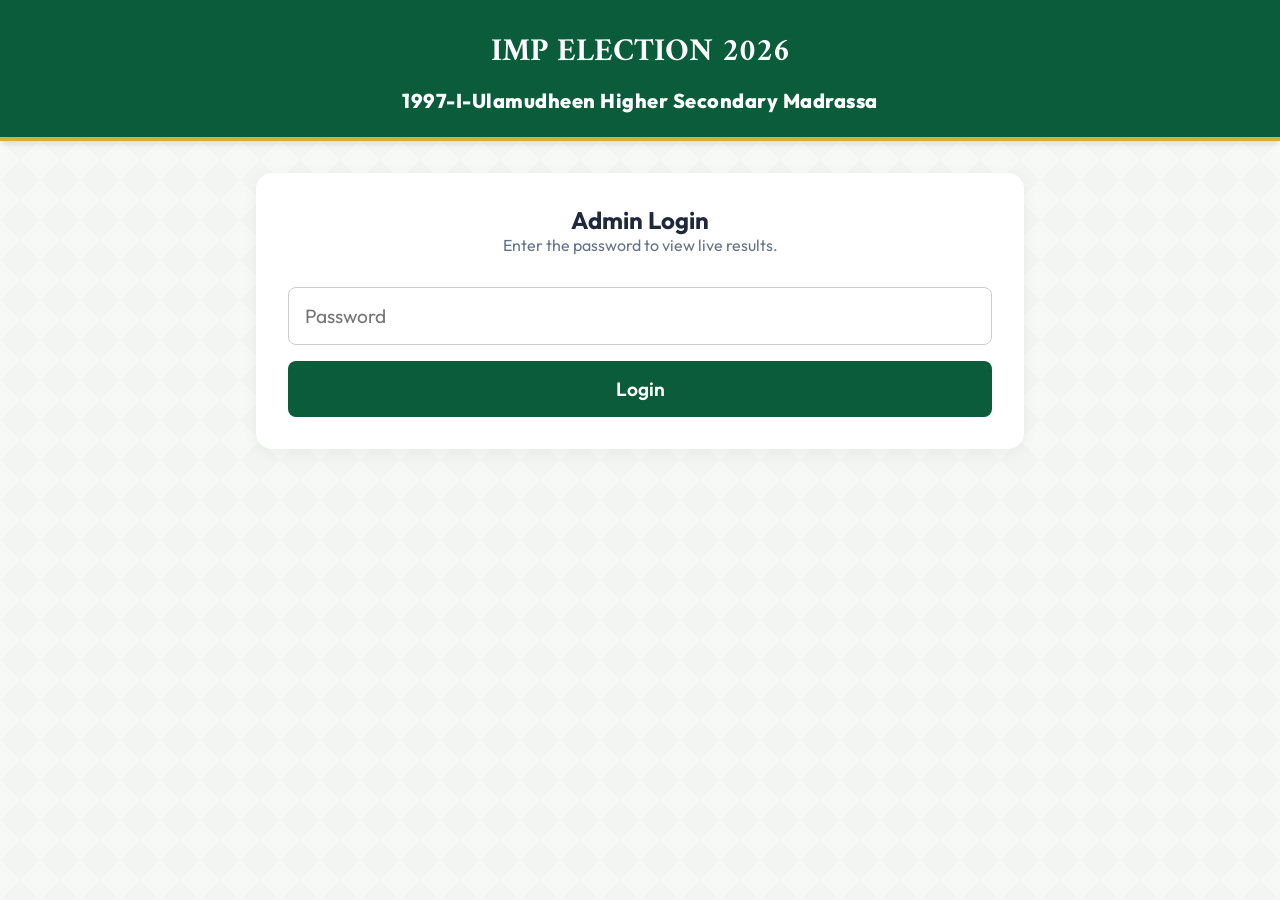
==== admin.html @ b3e437d8 "Initial commit - Madrassa Election V2" ====
<!DOCTYPE html>
<html lang="en">

<head>
    <meta charset="UTF-8">
    <meta name="viewport" content="width=device-width, initial-scale=1.0">
    <meta name="robots" content="noindex, nofollow">
    <title>Admin Dashboard - Madrassa Election</title>
    <link rel="stylesheet" href="style.css">
</head>

<body>
    <header class="header">
        <div class="bismillah">IMP ELECTION 2026</div>
        <div class="school-title">1997-I-Ulamudheen Higher Secondary Madrassa</div>
    </header>

    <div class="container">
        <!-- Login -->
        <div id="admin-login" class="card">
            <h2>Admin Login</h2>
            <p style="margin-bottom:2rem; color:var(--text-secondary)">Enter the password to view live results.</p>
            <input type="password" id="admin-pw"
                style="width:100%; padding:1rem; border-radius:8px; border:1px solid #ccc;" placeholder="Password">
            <button class="btn" onclick="checkPassword()" style="margin-top:1rem">Login</button>
        </div>

        <!-- Dashboard -->
        <div id="admin-dashboard" class="hidden">
            <div class="admin-stats">
                <div class="stat-box">
                    <div style="font-size:1rem; color:var(--text-secondary)">Total Votes Cast</div>
                    <div id="total-votes" class="stat-value">0</div>
                </div>
                <div class="stat-box">
                    <div style="font-size:1rem; color:var(--text-secondary)">Boys</div>
                    <div id="boys-votes" class="stat-value">0</div>
                </div>
                <div class="stat-box">
                    <div style="font-size:1rem; color:var(--text-secondary)">Girls</div>
                    <div id="girls-votes" class="stat-value">0</div>
                </div>
            </div>

            <p id="last-vote-time" style="text-align:center; color:var(--text-secondary); margin-bottom:2.5rem;"></p>

            <div class="card" style="margin-bottom:2rem;">
                <h3>Booth Counting</h3>
                <p style="color:var(--text-secondary); font-size:0.9rem; margin-bottom:1rem;">Select a booth to count
                    votes specifically for that section.</p>
                <div style="display:flex; gap:1rem; flex-wrap:wrap;">
                    <button class="btn" style="flex:1; background-color:#3b82f6;" onclick="openCounter('boys')">Count
                        Boys Booth</button>
                    <button class="btn" style="flex:1; background-color:#ec4899;" onclick="openCounter('girls')">Count
                        Girls Booth</button>
                    <button class="btn" style="flex:1; background-color:var(--primary-color);"
                        onclick="openCounter('combined')">Count Total (Combined)</button>
                </div>
            </div>

            <div id="charts-container" class="hidden"></div>

            <div class="card" style="margin-top:2rem;">
                <h3 style="margin-bottom: 1rem;">Manage Recent Voters</h3>
                <p style="margin-bottom:1rem; color:var(--text-secondary); font-size:0.9rem;">Delete a voter if they
                    reported a glitch. This will permanently erase their votes from the counts.</p>
                <div class="table-container">
                    <table>
                        <thead>
                            <tr>
                                <th>Voter ID</th>
                                <th>Booth</th>
                                <th>Time</th>
                                <th>Action</th>
                            </tr>
                        </thead>
                        <tbody id="voters-tbody">
                        </tbody>
                    </table>
                </div>
            </div>

            <div class="card" style="margin-top:2rem;">
                <h3>Admin Actions</h3>
                <div style="display:flex; gap:1rem; flex-wrap:wrap;">
                    <a href="#" class="btn btn-secondary" onclick="exportCSV()"
                        style="flex:1; text-decoration:none; text-align:center;">Export CSV</a>
                    <button class="btn btn-danger" onclick="resetAllVotes()" style="flex:1;">Danger: Reset All
                        Votes</button>
                </div>
            </div>
        </div>
    </div>

    <!-- Counting Modal Overlay -->
    <div id="counting-modal" class="card hidden"
        style="position:fixed; top:5%; left:5%; right:5%; bottom:5%; z-index:100; overflow-y:auto; border: 4px solid var(--primary-color); box-shadow: 0 0 50px rgba(0,0,0,0.5);">
        <div
            style="display:flex; justify-content:space-between; align-items:center; margin-bottom:1rem; border-bottom: 2px solid #e2e8f0; padding-bottom: 1rem;">
            <h2 id="modal-title">Select Position</h2>
            <button class="btn-danger"
                style="padding:0.5rem 1rem; border:none; border-radius:4px; color:white; cursor:pointer;"
                onclick="closeCounter()">Close</button>
        </div>
        <div id="modal-positions" style="display:flex; flex-direction:column; gap:1rem;"></div>
        <div id="modal-results" class="hidden"></div>
    </div>

    <!-- Scripts -->
    <script src="candidates.js"></script>
    <script src="app.js"></script>
    <script>initAdmin();</script>
</body>

</html>
---- style.css ----
@import url('https://fonts.googleapis.com/css2?family=Amiri:ital,wght@0,400;0,700;1,400&family=Outfit:wght@300;400;600;800&display=swap');

:root {
    --primary-color: #0b5c3b; /* Deep green for Islamic aesthetic */
    --primary-light: #167e54;
    --accent: #d4af37; /* Gold accent */
    --accent-hover: #f1c40f;
    --success: #2ecc71;
    --error: #e74c3c;
    --bg-color: #f7f9f7;
    --text-primary: #1e293b;
    --text-secondary: #64748b;
    --card-bg: #ffffff;
}

* {
    box-sizing: border-box;
    margin: 0;
    padding: 0;
}

body {
    font-family: 'Outfit', sans-serif;
    background-color: var(--bg-color);
    color: var(--text-primary);
    display: flex;
    flex-direction: column;
    min-height: 100vh;
    background-image: url('data:image/svg+xml;utf8,<svg width="40" height="40" viewBox="0 0 40 40" xmlns="http://www.w3.org/2000/svg"><path d="M20 0l20 20-20 20L0 20z" fill="%23e8ece8" fill-opacity="0.3"/></svg>');
}

.header {
    background-color: var(--primary-color);
    color: white;
    text-align: center;
    padding: 1.5rem 1rem;
    box-shadow: 0 4px 6px -1px rgba(0, 0, 0, 0.1);
    position: relative;
    border-bottom: 4px solid var(--accent);
}

.bismillah {
    font-family: 'Amiri', serif;
    font-size: 2rem;
    margin-bottom: 0.5rem;
    font-weight: 700;
}

.school-title {
    font-size: 1.25rem;
    font-weight: 800;
    letter-spacing: 0.5px;
}

.container {
    flex: 1;
    max-width: 800px;
    margin: 0 auto;
    padding: 2rem 1rem;
    width: 100%;
}

.card {
    background: var(--card-bg);
    border-radius: 16px;
    padding: 2rem;
    box-shadow: 0 4px 15px rgba(0,0,0,0.05);
    text-align: center;
}

.booth-label {
    display: inline-block;
    background-color: var(--accent);
    color: var(--primary-color);
    padding: 0.5rem 1rem;
    border-radius: 20px;
    font-weight: 800;
    font-size: 0.9rem;
    margin-bottom: 1.5rem;
    text-transform: uppercase;
}

.position-title {
    font-size: 1.8rem;
    margin-bottom: 2rem;
    font-weight: 600;
}

.candidates-grid {
    display: grid;
    grid-template-columns: repeat(auto-fit, minmax(200px, 1fr));
    gap: 1.5rem;
    margin-bottom: 2rem;
}

.candidate-card {
    background: var(--bg-color);
    border: 3px solid #e2e8f0;
    border-radius: 12px;
    padding: 2rem 1rem;
    cursor: pointer;
    transition: all 0.2s ease-in-out;
    display: flex;
    flex-direction: column;
    align-items: center;
    user-select: none;
}

.candidate-card:hover {
    border-color: var(--primary-light);
    transform: translateY(-4px);
    box-shadow: 0 10px 20px rgba(0,0,0,0.08);
}

.candidate-card.selected {
    border-color: var(--primary-color);
    background-color: #e8f5e9;
    box-shadow: 0 0 0 4px rgba(11, 92, 59, 0.2);
}

.candidate-icon {
    font-size: 80px;
    line-height: 1;
    margin-bottom: 1rem;
}

.candidate-icon.image-icon {
    width: 120px;
    height: 120px;
    object-fit: contain;
    margin-bottom: 1rem;
}

.candidate-name {
    font-size: 1.2rem;
    font-weight: 800;
}

select, input, .btn {
    font-family: 'Outfit', sans-serif;
    font-size: 1.2rem;
}

.btn {
    background-color: var(--primary-color);
    color: white;
    border: none;
    padding: 1rem 2rem;
    border-radius: 8px;
    font-weight: 600;
    cursor: pointer;
    width: 100%;
    margin-top: 1rem;
    transition: background-color 0.2s;
}

.btn:hover {
    background-color: var(--primary-light);
}

.btn:disabled:not(.loading) {
    background-color: var(--text-secondary);
    cursor: not-allowed;
    opacity: 0.6;
}

@keyframes pulse-btn {
    0% { transform: scale(1); box-shadow: 0 0 0 0 rgba(11, 92, 59, 0.4); }
    70% { transform: scale(1.05); box-shadow: 0 0 0 10px rgba(11, 92, 59, 0); }
    100% { transform: scale(1); box-shadow: 0 0 0 0 rgba(11, 92, 59, 0); }
}

#btn-next:not(:disabled), #btn-submit:not(:disabled) {
    animation: pulse-btn 2s infinite;
}

.btn-secondary { background-color: var(--text-secondary); }
.btn-secondary:hover { background-color: #475569; }

.btn-danger { background-color: var(--error); }
.btn-danger:hover { background-color: #c0392b; }

.progress-bar {
    width: 100%;
    height: 8px;
    background-color: #e2e8f0;
    border-radius: 4px;
    margin-bottom: 2rem;
    overflow: hidden;
}

.progress-fill {
    height: 100%;
    background-color: var(--primary-color);
    transition: width 0.3s ease;
}

.status-grid {
    display: grid;
    grid-template-columns: 1fr 1fr;
    gap: 1rem;
    margin-bottom: 2rem;
}

.status-box {
    background: #e2e8f0;
    padding: 1.5rem;
    border-radius: 8px;
    font-weight: 600;
    transition: all 0.3s ease;
}

.status-box.active {
    background-color: var(--success);
    color: white;
    box-shadow: 0 0 15px rgba(46, 204, 113, 0.5);
    transform: scale(1.02);
}

.loader {
    border: 3px solid rgba(255,255,255,0.3);
    border-radius: 50%;
    border-top: 3px solid white;
    width: 24px;
    height: 24px;
    animation: spin 1s linear infinite;
    display: inline-block;
    vertical-align: middle;
    margin-right: 8px;
}

@keyframes spin {
    0% { transform: rotate(0deg); }
    100% { transform: rotate(360deg); }
}

.message {
    padding: 1rem;
    border-radius: 8px;
    margin-bottom: 1rem;
    display: none;
    font-weight: 600;
}
.message.error { background-color: #fee2e2; color: var(--error); border: 1px solid #fecaca; display: block; }
.message.success { background-color: #d1fae5; color: var(--success); border: 1px solid #a7f3d0; display: block; }

/* Review List */
.review-list {
    text-align: left;
    margin-bottom: 2rem;
}
.review-item {
    padding: 1rem;
    border-bottom: 1px solid #e2e8f0;
    display: flex;
    justify-content: space-between;
}
.review-item strong {
    color: var(--primary-color);
}

/* Admin Grid */
.admin-stats { display: flex; gap: 1rem; margin-bottom: 2rem; }
.stat-box { flex: 1; background: white; padding: 1.5rem; border-radius: 8px; text-align: center; box-shadow: 0 2px 8px rgba(0,0,0,0.05); border-top: 4px solid var(--primary-color); }
.stat-value { font-size: 2.5rem; font-weight: 800; color: var(--primary-color); }

.chart-container { margin-bottom: 3rem; background: white; padding: 1.5rem; border-radius: 8px; box-shadow: 0 2px 8px rgba(0,0,0,0.05); }
.chart-container h3 { margin-bottom: 1rem; }
.table-container { overflow-x: auto; }
table { width: 100%; border-collapse: collapse; }
th, td { padding: 1rem; text-align: left; border-bottom: 1px solid #e2e8f0; }
th { background-color: #f8fafc; font-weight: 600; }

.hidden { display: none !important; }

/* Mobile */
@media (max-width: 600px) {
    .status-grid { grid-template-columns: 1fr; }
    .bismillah { font-size: 1.5rem; }
    .school-title { font-size: 1rem; }
    .admin-stats { flex-direction: column; }
}
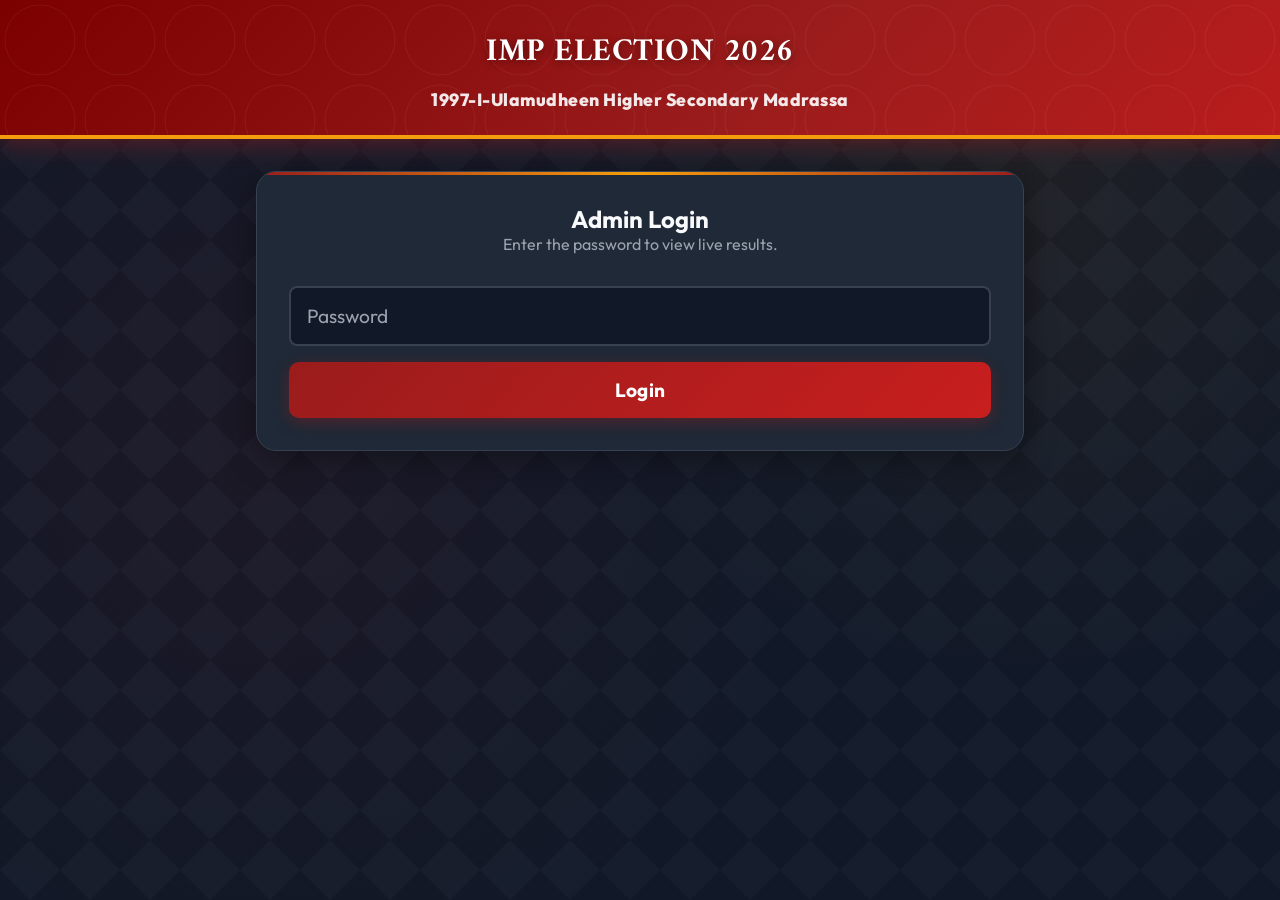
==== commit 2cdc8bdb: "V2: Dark red theme redesign" ====
--- a/admin.html
+++ b/admin.html
@@ -21,7 +21,7 @@
             <h2>Admin Login</h2>
             <p style="margin-bottom:2rem; color:var(--text-secondary)">Enter the password to view live results.</p>
             <input type="password" id="admin-pw"
-                style="width:100%; padding:1rem; border-radius:8px; border:1px solid #ccc;" placeholder="Password">
+                style="width:100%; padding:1rem; border-radius:8px; border:2px solid #374151; background:#111827; color:#f9fafb;" placeholder="Password">
             <button class="btn" onclick="checkPassword()" style="margin-top:1rem">Login</button>
         </div>
 
--- a/style.css
+++ b/style.css
@@ -1,23 +1,22 @@
 @import url('https://fonts.googleapis.com/css2?family=Amiri:ital,wght@0,400;0,700;1,400&family=Outfit:wght@300;400;600;800&display=swap');
 
 :root {
-    --primary-color: #0b5c3b; /* Deep green for Islamic aesthetic */
-    --primary-light: #167e54;
-    --accent: #d4af37; /* Gold accent */
-    --accent-hover: #f1c40f;
-    --success: #2ecc71;
-    --error: #e74c3c;
-    --bg-color: #f7f9f7;
-    --text-primary: #1e293b;
-    --text-secondary: #64748b;
-    --card-bg: #ffffff;
-}
-
-* {
-    box-sizing: border-box;
-    margin: 0;
-    padding: 0;
-}
+    --primary-color: #9b1c1c;   /* Deep crimson red */
+    --primary-light: #c81e1e;
+    --primary-dark:  #7b0000;
+    --accent:        #f59e0b;   /* Warm amber accent */
+    --accent-hover:  #fbbf24;
+    --success:       #10b981;
+    --error:         #ef4444;
+    --bg-color:      #111827;   /* Very dark navy */
+    --bg-secondary:  #1f2937;
+    --card-bg:       #1f2937;
+    --border-color:  #374151;
+    --text-primary:  #f9fafb;
+    --text-secondary:#9ca3af;
+}
+
+* { box-sizing: border-box; margin: 0; padding: 0; }
 
 body {
     font-family: 'Outfit', sans-serif;
@@ -26,17 +25,31 @@
     display: flex;
     flex-direction: column;
     min-height: 100vh;
-    background-image: url('data:image/svg+xml;utf8,<svg width="40" height="40" viewBox="0 0 40 40" xmlns="http://www.w3.org/2000/svg"><path d="M20 0l20 20-20 20L0 20z" fill="%23e8ece8" fill-opacity="0.3"/></svg>');
-}
-
+    /* Subtle geometric pattern */
+    background-image:
+        radial-gradient(circle at 20% 50%, rgba(155,28,28,0.08) 0%, transparent 50%),
+        radial-gradient(circle at 80% 20%, rgba(245,158,11,0.06) 0%, transparent 40%),
+        url("data:image/svg+xml,%3Csvg width='60' height='60' viewBox='0 0 60 60' xmlns='http://www.w3.org/2000/svg'%3E%3Cpath d='M30 0l30 30-30 30L0 30z' fill='%23374151' fill-opacity='0.15'/%3E%3C/svg%3E");
+}
+
+/* ── HEADER ─────────────────────────────────────────────────── */
 .header {
-    background-color: var(--primary-color);
+    background: linear-gradient(135deg, var(--primary-dark) 0%, var(--primary-color) 60%, #b91c1c 100%);
     color: white;
     text-align: center;
     padding: 1.5rem 1rem;
-    box-shadow: 0 4px 6px -1px rgba(0, 0, 0, 0.1);
     position: relative;
+    overflow: hidden;
     border-bottom: 4px solid var(--accent);
+    box-shadow: 0 4px 24px rgba(155,28,28,0.5);
+}
+
+.header::before {
+    content: '';
+    position: absolute;
+    inset: 0;
+    background: url("data:image/svg+xml,%3Csvg width='80' height='80' viewBox='0 0 80 80' xmlns='http://www.w3.org/2000/svg'%3E%3Ccircle cx='40' cy='40' r='35' fill='none' stroke='rgba(255,255,255,0.05)' stroke-width='1'/%3E%3C/svg%3E") repeat;
+    pointer-events: none;
 }
 
 .bismillah {
@@ -44,14 +57,18 @@
     font-size: 2rem;
     margin-bottom: 0.5rem;
     font-weight: 700;
+    text-shadow: 0 2px 8px rgba(0,0,0,0.4);
+    letter-spacing: 0.5px;
 }
 
 .school-title {
-    font-size: 1.25rem;
+    font-size: 1.1rem;
     font-weight: 800;
     letter-spacing: 0.5px;
-}
-
+    color: rgba(255,255,255,0.9);
+}
+
+/* ── LAYOUT ─────────────────────────────────────────────────── */
 .container {
     flex: 1;
     max-width: 800px;
@@ -60,32 +77,48 @@
     width: 100%;
 }
 
+/* ── CARD ───────────────────────────────────────────────────── */
 .card {
     background: var(--card-bg);
-    border-radius: 16px;
+    border-radius: 20px;
     padding: 2rem;
-    box-shadow: 0 4px 15px rgba(0,0,0,0.05);
+    box-shadow: 0 8px 32px rgba(0,0,0,0.4);
     text-align: center;
-}
-
+    border: 1px solid var(--border-color);
+    position: relative;
+    overflow: hidden;
+}
+
+.card::before {
+    content: '';
+    position: absolute;
+    top: 0; left: 0; right: 0;
+    height: 3px;
+    background: linear-gradient(90deg, var(--primary-color), var(--accent), var(--primary-color));
+}
+
+/* ── BOOTH LABEL ────────────────────────────────────────────── */
 .booth-label {
     display: inline-block;
-    background-color: var(--accent);
-    color: var(--primary-color);
-    padding: 0.5rem 1rem;
-    border-radius: 20px;
+    padding: 0.5rem 1.4rem;
+    border-radius: 999px;
     font-weight: 800;
-    font-size: 0.9rem;
+    font-size: 0.85rem;
     margin-bottom: 1.5rem;
     text-transform: uppercase;
-}
-
+    letter-spacing: 1px;
+    box-shadow: 0 4px 12px rgba(0,0,0,0.3);
+}
+
+/* ── POSITION TITLE ─────────────────────────────────────────── */
 .position-title {
-    font-size: 1.8rem;
+    font-size: 1.7rem;
     margin-bottom: 2rem;
     font-weight: 600;
-}
-
+    color: var(--text-primary);
+}
+
+/* ── CANDIDATE CARDS ────────────────────────────────────────── */
 .candidates-grid {
     display: grid;
     grid-template-columns: repeat(auto-fit, minmax(200px, 1fr));
@@ -94,12 +127,12 @@
 }
 
 .candidate-card {
-    background: var(--bg-color);
-    border: 3px solid #e2e8f0;
-    border-radius: 12px;
+    background: var(--bg-secondary);
+    border: 2px solid var(--border-color);
+    border-radius: 16px;
     padding: 2rem 1rem;
     cursor: pointer;
-    transition: all 0.2s ease-in-out;
+    transition: all 0.25s ease;
     display: flex;
     flex-direction: column;
     align-items: center;
@@ -108,14 +141,15 @@
 
 .candidate-card:hover {
     border-color: var(--primary-light);
-    transform: translateY(-4px);
-    box-shadow: 0 10px 20px rgba(0,0,0,0.08);
+    transform: translateY(-5px);
+    box-shadow: 0 12px 28px rgba(155,28,28,0.3);
 }
 
 .candidate-card.selected {
-    border-color: var(--primary-color);
-    background-color: #e8f5e9;
-    box-shadow: 0 0 0 4px rgba(11, 92, 59, 0.2);
+    border-color: var(--accent);
+    background: rgba(245,158,11,0.08);
+    box-shadow: 0 0 0 3px rgba(245,158,11,0.35), 0 8px 24px rgba(0,0,0,0.3);
+    transform: translateY(-3px);
 }
 
 .candidate-icon {
@@ -129,61 +163,72 @@
     height: 120px;
     object-fit: contain;
     margin-bottom: 1rem;
+    filter: drop-shadow(0 4px 8px rgba(0,0,0,0.4));
 }
 
 .candidate-name {
-    font-size: 1.2rem;
+    font-size: 1.15rem;
     font-weight: 800;
-}
-
+    color: var(--text-primary);
+}
+
+/* ── BUTTONS ────────────────────────────────────────────────── */
 select, input, .btn {
     font-family: 'Outfit', sans-serif;
     font-size: 1.2rem;
 }
 
 .btn {
-    background-color: var(--primary-color);
+    background: linear-gradient(135deg, var(--primary-color), var(--primary-light));
     color: white;
     border: none;
     padding: 1rem 2rem;
-    border-radius: 8px;
-    font-weight: 600;
+    border-radius: 10px;
+    font-weight: 700;
     cursor: pointer;
     width: 100%;
     margin-top: 1rem;
-    transition: background-color 0.2s;
+    transition: all 0.2s ease;
+    box-shadow: 0 4px 16px rgba(155,28,28,0.4);
+    letter-spacing: 0.3px;
 }
 
 .btn:hover {
-    background-color: var(--primary-light);
+    background: linear-gradient(135deg, var(--primary-light), #e02020);
+    box-shadow: 0 6px 20px rgba(155,28,28,0.55);
+    transform: translateY(-1px);
 }
 
 .btn:disabled:not(.loading) {
-    background-color: var(--text-secondary);
+    background: var(--border-color);
+    color: var(--text-secondary);
     cursor: not-allowed;
-    opacity: 0.6;
+    opacity: 0.55;
+    transform: none;
+    box-shadow: none;
 }
 
 @keyframes pulse-btn {
-    0% { transform: scale(1); box-shadow: 0 0 0 0 rgba(11, 92, 59, 0.4); }
-    70% { transform: scale(1.05); box-shadow: 0 0 0 10px rgba(11, 92, 59, 0); }
-    100% { transform: scale(1); box-shadow: 0 0 0 0 rgba(11, 92, 59, 0); }
+    0%   { transform: scale(1);    box-shadow: 0 0 0 0   rgba(155,28,28,0.5); }
+    70%  { transform: scale(1.04); box-shadow: 0 0 0 12px rgba(155,28,28,0); }
+    100% { transform: scale(1);    box-shadow: 0 0 0 0   rgba(155,28,28,0); }
 }
 
 #btn-next:not(:disabled), #btn-submit:not(:disabled) {
     animation: pulse-btn 2s infinite;
 }
 
-.btn-secondary { background-color: var(--text-secondary); }
-.btn-secondary:hover { background-color: #475569; }
-
-.btn-danger { background-color: var(--error); }
-.btn-danger:hover { background-color: #c0392b; }
-
+.btn-secondary { background: linear-gradient(135deg, #4b5563, #6b7280); box-shadow: 0 4px 12px rgba(0,0,0,0.3); }
+.btn-secondary:hover { background: linear-gradient(135deg, #6b7280, #9ca3af); }
+
+.btn-danger { background: linear-gradient(135deg, #dc2626, #ef4444); box-shadow: 0 4px 12px rgba(220,38,38,0.4); }
+.btn-danger:hover { background: linear-gradient(135deg, #b91c1c, #dc2626); }
+
+/* ── PROGRESS BAR ───────────────────────────────────────────── */
 .progress-bar {
     width: 100%;
     height: 8px;
-    background-color: #e2e8f0;
+    background-color: var(--border-color);
     border-radius: 4px;
     margin-bottom: 2rem;
     overflow: hidden;
@@ -191,10 +236,13 @@
 
 .progress-fill {
     height: 100%;
-    background-color: var(--primary-color);
-    transition: width 0.3s ease;
-}
-
+    background: linear-gradient(90deg, var(--primary-color), var(--accent));
+    border-radius: 4px;
+    transition: width 0.4s ease;
+    box-shadow: 0 0 8px rgba(245,158,11,0.5);
+}
+
+/* ── OFFICER STATUS GRID ────────────────────────────────────── */
 .status-grid {
     display: grid;
     grid-template-columns: 1fr 1fr;
@@ -203,80 +251,151 @@
 }
 
 .status-box {
-    background: #e2e8f0;
+    background: var(--bg-color);
+    border: 1px solid var(--border-color);
     padding: 1.5rem;
-    border-radius: 8px;
+    border-radius: 12px;
     font-weight: 600;
     transition: all 0.3s ease;
+    color: var(--text-secondary);
 }
 
 .status-box.active {
-    background-color: var(--success);
-    color: white;
-    box-shadow: 0 0 15px rgba(46, 204, 113, 0.5);
+    background: linear-gradient(135deg, rgba(16,185,129,0.2), rgba(16,185,129,0.1));
+    border-color: var(--success);
+    color: var(--success);
+    box-shadow: 0 0 20px rgba(16,185,129,0.3);
     transform: scale(1.02);
 }
 
+/* ── LOADER ─────────────────────────────────────────────────── */
 .loader {
-    border: 3px solid rgba(255,255,255,0.3);
+    border: 3px solid rgba(255,255,255,0.2);
     border-radius: 50%;
-    border-top: 3px solid white;
-    width: 24px;
-    height: 24px;
-    animation: spin 1s linear infinite;
+    border-top: 3px solid var(--accent);
+    width: 26px;
+    height: 26px;
+    animation: spin 0.8s linear infinite;
     display: inline-block;
     vertical-align: middle;
     margin-right: 8px;
 }
 
 @keyframes spin {
-    0% { transform: rotate(0deg); }
+    0%   { transform: rotate(0deg); }
     100% { transform: rotate(360deg); }
 }
 
+/* ── MESSAGES ───────────────────────────────────────────────── */
 .message {
-    padding: 1rem;
-    border-radius: 8px;
+    padding: 1rem 1.2rem;
+    border-radius: 10px;
     margin-bottom: 1rem;
     display: none;
     font-weight: 600;
-}
-.message.error { background-color: #fee2e2; color: var(--error); border: 1px solid #fecaca; display: block; }
-.message.success { background-color: #d1fae5; color: var(--success); border: 1px solid #a7f3d0; display: block; }
-
-/* Review List */
-.review-list {
-    text-align: left;
-    margin-bottom: 2rem;
-}
+    border-left: 4px solid transparent;
+}
+.message.error {
+    background-color: rgba(239,68,68,0.12);
+    color: #fca5a5;
+    border-left-color: var(--error);
+    display: block;
+}
+.message.success {
+    background-color: rgba(16,185,129,0.12);
+    color: #6ee7b7;
+    border-left-color: var(--success);
+    display: block;
+}
+
+/* ── REVIEW LIST ────────────────────────────────────────────── */
+.review-list { text-align: left; margin-bottom: 2rem; }
 .review-item {
     padding: 1rem;
-    border-bottom: 1px solid #e2e8f0;
+    border-bottom: 1px solid var(--border-color);
     display: flex;
     justify-content: space-between;
 }
-.review-item strong {
-    color: var(--primary-color);
-}
-
-/* Admin Grid */
+.review-item strong { color: var(--accent); }
+
+/* ── ADMIN STATS ────────────────────────────────────────────── */
 .admin-stats { display: flex; gap: 1rem; margin-bottom: 2rem; }
-.stat-box { flex: 1; background: white; padding: 1.5rem; border-radius: 8px; text-align: center; box-shadow: 0 2px 8px rgba(0,0,0,0.05); border-top: 4px solid var(--primary-color); }
-.stat-value { font-size: 2.5rem; font-weight: 800; color: var(--primary-color); }
-
-.chart-container { margin-bottom: 3rem; background: white; padding: 1.5rem; border-radius: 8px; box-shadow: 0 2px 8px rgba(0,0,0,0.05); }
-.chart-container h3 { margin-bottom: 1rem; }
-.table-container { overflow-x: auto; }
+
+.stat-box {
+    flex: 1;
+    background: var(--card-bg);
+    padding: 1.5rem;
+    border-radius: 14px;
+    text-align: center;
+    box-shadow: 0 4px 16px rgba(0,0,0,0.3);
+    border: 1px solid var(--border-color);
+    border-top: 4px solid var(--primary-color);
+    transition: transform 0.2s;
+}
+
+.stat-box:hover { transform: translateY(-3px); }
+
+.stat-value {
+    font-size: 2.8rem;
+    font-weight: 800;
+    background: linear-gradient(135deg, var(--primary-light), var(--accent));
+    -webkit-background-clip: text;
+    -webkit-text-fill-color: transparent;
+    background-clip: text;
+}
+
+/* ── TABLE ──────────────────────────────────────────────────── */
+.chart-container {
+    margin-bottom: 2rem;
+    background: var(--card-bg);
+    padding: 1.5rem;
+    border-radius: 14px;
+    box-shadow: 0 4px 16px rgba(0,0,0,0.3);
+    border: 1px solid var(--border-color);
+}
+.chart-container h3 { margin-bottom: 1rem; color: var(--text-primary); }
+.table-container { overflow-x: auto; border-radius: 8px; }
 table { width: 100%; border-collapse: collapse; }
-th, td { padding: 1rem; text-align: left; border-bottom: 1px solid #e2e8f0; }
-th { background-color: #f8fafc; font-weight: 600; }
-
+th, td { padding: 1rem; text-align: left; border-bottom: 1px solid var(--border-color); color: var(--text-primary); }
+th { background-color: rgba(155,28,28,0.2); font-weight: 700; color: var(--accent); letter-spacing: 0.5px; font-size: 0.9rem; text-transform: uppercase; }
+tr:hover td { background-color: rgba(255,255,255,0.03); }
+
+/* ── INPUT FIELDS ───────────────────────────────────────────── */
+input[type="password"], input[type="text"] {
+    background: var(--bg-color);
+    border: 2px solid var(--border-color);
+    color: var(--text-primary);
+    border-radius: 10px;
+    padding: 0.85rem 1rem;
+    transition: border-color 0.2s;
+}
+input[type="password"]:focus, input[type="text"]:focus {
+    outline: none;
+    border-color: var(--primary-light);
+    box-shadow: 0 0 0 3px rgba(155,28,28,0.25);
+}
+input::placeholder { color: var(--text-secondary); }
+
+/* ── COUNTING MODAL ─────────────────────────────────────────── */
+#counting-modal {
+    background: rgba(0,0,0,0.7);
+    backdrop-filter: blur(6px);
+}
+#counting-modal > div {
+    background: var(--card-bg);
+    border: 1px solid var(--border-color);
+    border-radius: 20px;
+    box-shadow: 0 20px 60px rgba(0,0,0,0.6);
+}
+
+/* ── UTILITIES ──────────────────────────────────────────────── */
 .hidden { display: none !important; }
 
-/* Mobile */
+/* ── MOBILE ─────────────────────────────────────────────────── */
 @media (max-width: 600px) {
-    .status-grid { grid-template-columns: 1fr; }
-    .bismillah { font-size: 1.5rem; }
-    .school-title { font-size: 1rem; }
-    .admin-stats { flex-direction: column; }
-}
+    .status-grid   { grid-template-columns: 1fr; }
+    .bismillah     { font-size: 1.4rem; }
+    .school-title  { font-size: 0.95rem; }
+    .admin-stats   { flex-direction: column; }
+    .card          { padding: 1.5rem 1rem; }
+}
